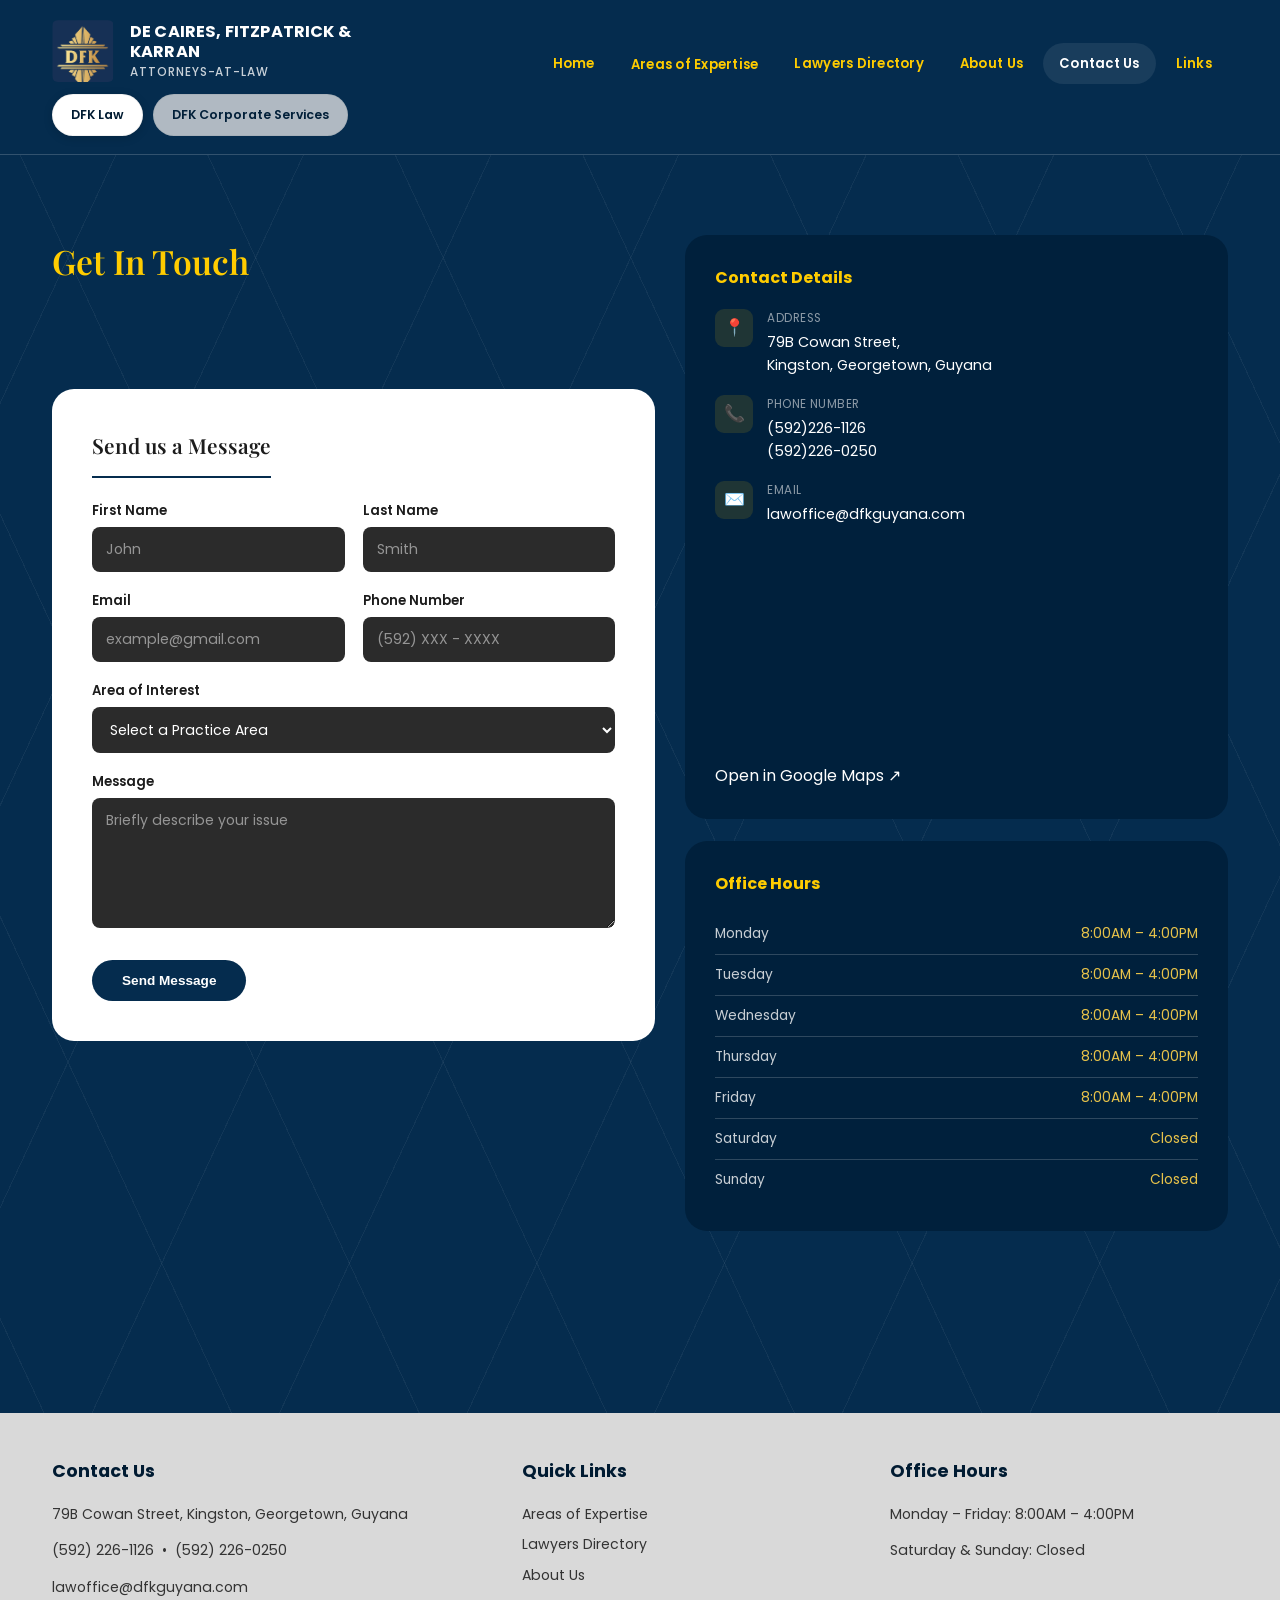
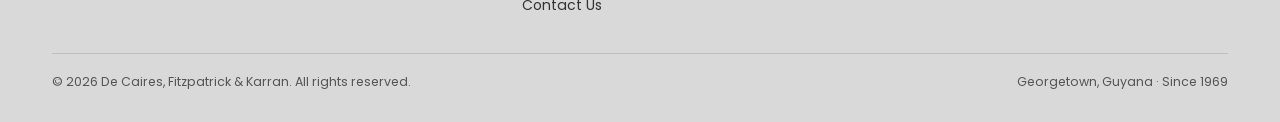
==== contact.html @ 764d8eae "Main Website" ====
<!DOCTYPE html>
<html lang="en">
<head>
<meta charset="UTF-8">
<meta name="viewport" content="width=device-width, initial-scale=1.0">
<title>Contact Us | DFK</title>
<link rel="stylesheet" href="css/style.css">
</head>
<body>

<div id="dfk-header"></div>

<main>

  <section class="section" style="padding-top:40px;">
    <section class="section" style="padding-top:40px;">
  <div class="wrap">
    <div class="contact-grid">

      <div class="contact-left-col">
        <h1 class="page-title" style="margin-bottom:20px;">Get In Touch</h1>
        <div class="contact-form-card">
        <h3>Send us a Message</h3>
        <form id="contactForm">
          <div class="form-row">
            <div class="form-field">
              <label for="firstName">First Name</label>
              <input type="text" id="firstName" placeholder="John" required>
            </div>
            <div class="form-field">
              <label for="lastName">Last Name</label>
              <input type="text" id="lastName" placeholder="Smith" required>
            </div>
          </div>
          <div class="form-row">
            <div class="form-field">
              <label for="email">Email</label>
              <input type="email" id="email" placeholder="example@gmail.com" required>
            </div>
            <div class="form-field">
              <label for="phone">Phone Number</label>
              <input type="tel" id="phone" placeholder="(592) XXX - XXXX">
            </div>
          </div>
          <div class="form-row" style="grid-template-columns:1fr;">
            <div class="form-field">
              <label for="area">Area of Interest</label>
              <select id="area">
                <option value="">Select a Practice Area</option>
                <option>Corporate &amp; Commercial</option>
                <option>Property &amp; Estates</option>
                <option>Mining &amp; Environmental</option>
                <option>Dispute Resolution</option>
                <option>Other</option>
              </select>
            </div>
          </div>
          <div class="form-row" style="grid-template-columns:1fr;">
            <div class="form-field">
              <label for="message">Message</label>
              <textarea id="message" placeholder="Briefly describe your issue" required></textarea>
            </div>
          </div>
          <button type="submit" class="form-submit">Send Message</button>
          <p class="form-note" id="formNote">Thank you — your message has been noted. Our team will be in touch shortly.</p>
        </form>
        </div>
      </div>

      <div class="contact-sidebar">
        <div class="contact-side-card">
          <h4>Contact Details</h4>
          <div class="contact-line">
            <div class="contact-icon">📍</div>
            <div>
              <div class="label">Address</div>
              <div class="value">79B Cowan Street,<br>Kingston, Georgetown, Guyana</div>
            </div>
          </div>
          <div class="contact-line">
            <div class="contact-icon">📞</div>
            <div>
              <div class="label">Phone Number</div>
              <div class="value">(592)226-1126<br>(592)226-0250</div>
            </div>
          </div>
          <div class="contact-line" style="margin-bottom:0;">
            <div class="contact-icon">✉️</div>
            <div>
              <div class="label">Email</div>
              <div class="value" style="margin-bottom: 10px;">lawoffice@dfkguyana.com</div>
            </div>
          </div>
          <div class="map-embed">
            <iframe
              src="https://www.google.com/maps?q=79B+Cowan+Street,+Kingston,+Georgetown,+Guyana&output=embed"
              width="100%"
              height="220"
              style="border:0;"
              allowfullscreen=""
              loading="lazy"
              referrerpolicy="no-referrer-when-downgrade">
            </iframe>
            <a href="https://www.google.com/maps/search/?api=1&query=79B+Cowan+Street,+Kingston,+Georgetown,+Guyana" target="_blank" rel="noopener" class="map-open-link">
              Open in Google Maps ↗
            </a>
          </div>
        </div>

        <div class="contact-side-card">
          <h4>Office Hours</h4>
          <div class="hours-row"><span class="day">Monday</span><span class="time">8:00AM – 4:00PM</span></div>
          <div class="hours-row"><span class="day">Tuesday</span><span class="time">8:00AM – 4:00PM</span></div>
          <div class="hours-row"><span class="day">Wednesday</span><span class="time">8:00AM – 4:00PM</span></div>
          <div class="hours-row"><span class="day">Thursday</span><span class="time">8:00AM – 4:00PM</span></div>
          <div class="hours-row"><span class="day">Friday</span><span class="time">8:00AM – 4:00PM</span></div>
          <div class="hours-row"><span class="day">Saturday</span><span class="time">Closed</span></div>
          <div class="hours-row"><span class="day">Sunday</span><span class="time">Closed</span></div>
        </div>
      </div>

    </div>
  </div>
</section>
</main>

<div id="dfk-footer"></div>

<script src="js/components.js"></script>
<script>
  dfkInitHeaderFooter('contact');

  document.getElementById('contactForm').addEventListener('submit', function(e){
    e.preventDefault();
    document.getElementById('formNote').classList.add('show');
    this.reset();
  });
</script>
</body>
</html>
---- css/style.css ----
/* =========================================================
   DFK — De Caires, Fitzpatrick & Karran — Site Stylesheet
   ========================================================= */

@import url('https://fonts.googleapis.com/css2?family=Playfair+Display:ital,wght@0,500;0,600;0,700;1,500&family=Poppins:wght@300;400;500;600;700&display=swap');

:root{
  --navy: #052c4e;
  --navy-deep: #001b32;
  --navy-card: #00203c;
  --gold: #ffcc00;
  --gold-soft: #e8c34a;
  --gray-bg: #d9d9d9;
  --gray-bg-2: #e9e9e9;
  --white: #ffffff;
  --text-dim: rgba(255,255,255,0.78);
  --text-dimmer: rgba(255,255,255,0.55);
  --line: rgba(255,255,255,0.18);

  --font-serif: 'Playfair Display', Georgia, serif;
  --font-sans: 'Poppins', -apple-system, BlinkMacSystemFont, 'Segoe UI', sans-serif;

  --radius-lg: 22px;
  --radius-md: 14px;
  --radius-sm: 8px;
  --container: 1240px;
}

*,*::before,*::after{ box-sizing: border-box; }

html{ scroll-behavior: smooth; }

body{
  margin:0;
  font-family: var(--font-sans);
  background-color: var(--navy);
  background-image:
    repeating-linear-gradient(115deg, rgba(255,255,255,0.05) 0px, rgba(255,255,255,0.05) 1px, transparent 1px, transparent 170px),
    repeating-linear-gradient(65deg, rgba(255,255,255,0.05) 0px, rgba(255,255,255,0.05) 1px, transparent 1px, transparent 170px);
  color: var(--white);
  line-height: 1.6;
  -webkit-font-smoothing: antialiased;
}

img{ max-width:100%; display:block; }

a{ color: inherit; text-decoration:none; }

ul{ margin:0; padding:0; list-style:none; }

.wrap{
  max-width: var(--container);
  margin: 0 auto;
  padding: 0 32px;
}

h1,h2,h3,h4{
  font-family: var(--font-serif);
  font-weight: 600;
  margin: 0 0 .5em;
}

.eyebrow{
  color: var(--gold);
  font-family: var(--font-sans);
  font-weight: 600;
  font-size: .82rem;
  letter-spacing: .06em;
  text-transform: uppercase;
  margin-bottom: 10px;
  display:block;
}

.page-title{
  font-family: var(--font-serif);
  font-size: 2.1rem;
  color: var(--gold);
  margin: 0;
}

/* =========================
   HEADER
   ========================= */
.site-header{
  background: var(--navy);
  border-bottom: 1px solid var(--line);
  position: relative;
  z-index: 100;
}
.header-top{
  display:flex;
  align-items:center;
  justify-content: space-between;
  gap: 24px;
  padding: 18px 32px 10px;
  max-width: var(--container);
  margin: 0 auto;
  flex-wrap: wrap;
}
.brand{
  display:flex;
  align-items:center;
  gap: 16px;
}
.brand img.logo{
  width: 62px;
  height: 62px;
  object-fit: contain;
  border-radius: 6px;
}
.brand-text{
  font-family: var(--font-sans);
  font-weight: 700;
  font-size: 1.02rem;
  line-height: 1.28;
  letter-spacing: .01em;
  text-transform: uppercase;
}
.brand-text small{
  display:block;
  font-weight: 500;
  font-size: .74rem;
  color: var(--text-dim);
  text-transform: uppercase;
  letter-spacing: .08em;
  margin-top: 2px;
}

.main-nav{
  display:flex;
  align-items:center;
  gap: 4px;
  flex-wrap: wrap;
  margin-top: 25px;
}
.main-nav > a, .nav-item, .nav-dropdown > a{
  padding: 10px 16px;
  border-radius: 999px;
  font-size: .82rem;
  font-weight: 600;
  color: var(--gold);
  letter-spacing: .02em;
  white-space: nowrap;
  transition: background .15s ease;
  cursor:pointer;
  position:relative;
}
.main-nav > a:hover, .nav-item:hover, .nav-dropdown > a:hover{ background: rgba(255,255,255,0.07); }
.main-nav a.is-active{
  background: rgba(255,255,255,0.08);
  color: var(--white);
}

.nav-dropdown{ position: relative; }
.dropdown-menu{
  position:absolute;
  top: calc(100% + 6px);
  left: 0;
  background: var(--navy-card);
  border: 1px solid var(--line);
  border-radius: 12px;
  min-width: 230px;
  padding: 8px;
  opacity: 0;
  visibility: hidden;
  transform: translateY(6px);
  transition: all .18s ease;
  box-shadow: 0 18px 40px rgba(0,0,0,0.35);
}
.nav-dropdown:hover .dropdown-menu,
.nav-dropdown.open .dropdown-menu{
  opacity:1;
  visibility: visible;
  transform: translateY(0);
}
.dropdown-menu a{
  display:block;
  padding: 10px 14px;
  border-radius: 8px;
  font-size: .82rem;
  font-weight: 500;
  color: var(--text-dim);
}
.dropdown-menu a:hover{ background: rgba(255,255,255,0.06); color: var(--gold); }
.dropdown-menu a.is-active{ color: var(--gold); }

.toggle-row{
  max-width: var(--container);
  margin: 0 auto;
  padding: 0 32px 18px;
  display:flex;
  gap: 10px;
}
.toggle-btn{
  background: var(--gray-bg-2);
  color: var(--navy-deep);
  font-size: .78rem;
  font-weight: 600;
  padding: 10px 18px;
  border-radius: 999px;
  border: 1px solid rgba(0,0,0,0.05);
}
.toggle-btn.active{
  background: var(--white);
  box-shadow: 0 2px 10px rgba(0,0,0,0.15);
}
.toggle-btn:not(.active){ opacity:.75; }

.mobile-toggle{
  display:none;
  background:none;
  border:none;
  color: var(--gold);
  font-size: 1.6rem;
  cursor:pointer;
}

@media (max-width: 900px){
  .header-top{ flex-direction: column; align-items: flex-start; }
  .mobile-toggle{ display:block; position:absolute; top:22px; right:20px; }
  .main-nav{
    display:none;
    flex-direction: column;
    align-items: stretch;
    width:100%;
    gap:2px;
  }
  .main-nav.open{ display:flex; }
  .nav-dropdown{ width:100%; }
  .dropdown-menu{
    position:static;
    opacity:1; visibility:visible; transform:none;
    display:none;
    box-shadow:none;
    margin-top:4px;
  }
  .nav-dropdown.open .dropdown-menu{ display:block; }
}

/* =========================
   HERO (home)
   ========================= */
.hero{
  padding: 46px 0 60px;
}
.hero-panel{
  background: var(--navy-deep);
  border-radius: var(--radius-lg);
  padding: 56px;
  display:grid;
  grid-template-columns: 1fr 1fr;
  gap: 40px;
  position:relative;
  overflow:hidden;
  align-items: stretch;
}
.hero-copy p.lead{
  color: var(--text-dim);
  font-size: 1rem;
  max-width: 480px;
  margin-bottom: 28px;
}
.hero-copy{
  display:flex;
  flex-direction:column;
  justify-content: space-between;
  height:85%;
}
.btn{
  display:inline-flex;
  align-items:center;
  gap:8px;
  padding: 14px 26px;
  border-radius: 999px;
  font-size: .85rem;
  font-weight: 600;
  cursor:pointer;
  border: 1px solid transparent;
  transition: all .15s ease;
}
.btn-gold, .btn-outline{
  border-color: rgba(255,255,255,0.4);
  color: var(--white);
  background: transparent;
}
.btn-gold:hover, .btn-outline:hover{ background: rgba(255,255,255,0.08); }

.hero-photo{
  border-radius: var(--radius-md);
  overflow:hidden;
  box-shadow: 0 30px 60px rgba(0,0,0,0.4);
  height: 100%;
}
.hero-photo img{ width:100%; height:100%; object-fit:cover; }

@media (max-width: 860px){
  .hero-panel{ grid-template-columns: 1fr; padding: 32px 24px; }
  .hero-copy h1{ font-size: 1.7rem; }
}

/* =========================
   SECTION / SERVICE CARDS
   ========================= */
.section{ padding: 50px 0; }
.section-heading{
  color: var(--gold);
  font-family: var(--font-serif);
  font-size: 1.7rem;
  margin-bottom: 26px;
}

.service-list{
  display:flex;
  flex-direction: column;
  gap: 18px;
}
.service-card{
  background: var(--navy-card);
  border-radius: var(--radius-md);
  padding: 26px 30px;
  display:flex;
  justify-content: space-between;
  align-items: flex-end;
  gap: 20px;
  transition: transform .15s ease, background .15s ease;
}
.service-card.linkable{ cursor:pointer; }
.service-card.linkable:hover{ background: #012647; transform: translateY(-2px); }
.service-card h3{
  color: var(--gold);
  font-size: 1.05rem;
  margin-bottom: 8px;
}
.service-card p{
  color: var(--text-dim);
  font-size: .92rem;
  margin:0;
  max-width: 900px;
}
.service-card ul{
  margin-top:10px;
}
.service-card li{
  color: var(--text-dim);
  font-size: .92rem;
  padding-left: 18px;
  position:relative;
  margin-bottom: 4px;
}
.service-card li::before{
  content:'•';
  position:absolute; left:2px; color: var(--gold);
}
.card-arrow{
  flex-shrink:0;
  width: 40px; height:40px;
  border-radius: 50%;
  background: rgba(255,255,255,0.06);
  display:flex; align-items:center; justify-content:center;
  color: var(--gold);
  font-size: 1.1rem;
}

/* =========================
   FOOTER
   ========================= */
.site-footer{
  background: var(--gray-bg);
  color: var(--navy-deep);
  padding: 44px 0 30px;
  margin-top: 60px;
}
.site-footer h4{
  font-family: var(--font-sans);
  font-weight: 700;
  font-size: 1.1rem;
  margin-bottom: 18px;
}
.footer-grid{
  display:grid;
  grid-template-columns: 1.3fr 1fr 1fr;
  gap: 30px;
}
.footer-grid .col p, .footer-grid .col a{
  display:block;
  font-size: .88rem;
  color: #333;
  margin-bottom: 8px;
}
.footer-bottom{
  border-top: 1px solid rgba(0,0,0,0.12);
  margin-top: 28px;
  padding-top: 18px;
  font-size: .78rem;
  color: #555;
  display:flex;
  justify-content: space-between;
  flex-wrap:wrap;
  gap:8px;
}
@media (max-width: 700px){
  .footer-grid{ grid-template-columns: 1fr; }
}

/* =========================
   ATTORNEYS PAGE
   ========================= */
.attorney-card{
  background: var(--navy-card);
  border-radius: var(--radius-lg);
  padding: 40px;
  display:grid;
  grid-template-columns: 220px 1fr;
  gap: 34px;
  margin-bottom: 26px;
}
.attorney-card .photo{
  width: 100%;
  border-radius: var(--radius-sm);
  overflow:hidden;
}
.attorney-featured{
  display: block;
  columns: 2;
  column-gap: 34px;
  column-fill: auto;
  height: 775px;
}
.attorney-featured > div:first-child{
  break-inside: avoid;
  margin-bottom: 18px;
  text-align: center;
}
.attorney-featured .photo{
  width: 220px;
  margin: 0 auto;
}
.attorney-featured .attorney-name{
  margin-top: 22px;
}
.attorney-featured .attorney-bio p,
.attorney-featured .attorney-quote{
  break-inside: avoid;
}
.attorney-featured .attorney-details{
  column-span: all;
  margin-top: 4px;
}
.attorney-card .photo img{ width:100%; height:auto; object-fit:cover; }
.attorney-name{
  font-family: var(--font-serif);
  color: var(--gold);
  font-size: 1.35rem;
  margin-bottom: 2px;
  text-align:center;
}
.attorney-role{
  color: var(--gold-soft);
  font-size: .82rem;
  font-weight: 600;
  text-align:center;
  margin-bottom: 18px;
  display:block;
}
.attorney-bio p{
  color: var(--text-dim);
  font-size: .92rem;
  margin-bottom: 14px;
  margin-left: 25px;
}
.attorney-details{
  display:grid;
  grid-template-columns: 1fr 1fr;
  gap: 20px;
  margin-top: 20px;
  margin-left: 25px;
}
.attorney-details h5{
  color: var(--white);
  font-family: var(--font-sans);
  font-size: .9rem;
  font-weight: 700;
  margin: 0 0 8px;
}
.attorney-details li{
  color: var(--text-dim);
  font-size: .86rem;
  padding-left: 16px;
  position:relative;
  margin-bottom: 5px;
}
.attorney-details li::before{
  content:'•'; position:absolute; left:0; color: var(--gold);
}
.attorney-quote{
  font-style: italic;
  color: var(--white);
  border-left: 2px solid var(--gold);
  padding-left: 16px;
  margin: 16px 0;
  font-size: .92rem;
}

.attorney-pair .attorney-top{
  display:flex;
  align-items:center;
  gap:20px;
  margin-bottom:18px;
}
.attorney-pair .photo{
  width:215px;
  height:300px;
  max-width:none;
  margin:0;
  flex-shrink:0;
  border-radius: var(--radius-sm);
  overflow:hidden;
}
.attorney-pair .photo img{
  width:100%;
  height:100%;
  object-fit:cover;
}
.attorney-pair .attorney-heading{
  text-align:left;
  min-width: 200px;
}
.attorney-pair .attorney-name{
  text-align:left;
  margin-bottom:2px;
}
.attorney-pair .attorney-role{
  text-align:left;
  display:block;
  margin-bottom:0;
}
.attorney-pair .attorney-card{
  grid-template-columns: 1fr;
  text-align:left;
}

@media (max-width: 800px){
  .attorney-card{ grid-template-columns: 1fr; }
  .attorney-card .photo{ max-width: 220px; margin:0 auto 20px; }
  .attorney-pair{ grid-template-columns: 1fr; }
  .attorney-details{ grid-template-columns: 1fr; }
}

/* =========================
   ABOUT / HISTORY PAGE
   ========================= */
.founders-grid{
  display:grid;
  grid-template-columns: 1fr 1fr;
  gap: 26px;
  margin-bottom: 30px;
}
.founder-card{
  background: var(--navy-card);
  border-radius: var(--radius-lg);
  padding: 34px;
  display:flex;
  gap: 22px;
  align-items:center;
}
.founder-card img{
  width: 130px; height:150px; object-fit:cover; border-radius: var(--radius-sm);
  flex-shrink:0;
}
.founder-card h3{
  color: var(--gold);
  font-size: 1.2rem;
  margin-bottom: 4px;
}
.founder-card .dates{
  color: var(--gold-soft);
  font-size: .82rem;
  margin-bottom: 10px;
  display:block;
}
.founder-card p{
  color: var(--text-dim);
  font-size: .85rem;
  margin:0;
}
.history-body{
  background: var(--gray-bg);
  color: #1c1c1c;
  border-radius: var(--radius-lg);
  padding: 34px 40px;
}
.history-body p{ margin: 0 0 14px; font-size: .95rem; line-height:1.7; }

@media (max-width: 800px){
  .founders-grid{ grid-template-columns: 1fr; }
  .founder-card{ flex-direction: column; text-align:center; }
}

/* =========================
   CONTACT PAGE
   ========================= */
.contact-grid{
  display:grid;
  grid-template-columns: 1fr .9fr;
  gap: 30px;
  align-items:start;
}
.contact-form-card{
  background: var(--white);
  color: #1c1c1c;
  border-radius: var(--radius-lg);
  padding: 40px;
  margin-top: 100px;
}
.contact-form-card h3{
  color: #1c1c1c;
  font-size: 1.3rem;
  border-bottom: 2px solid var(--navy);
  padding-bottom: 14px;
  margin-bottom: 22px;
  display:inline-block;
}
.form-row{
  display:grid;
  grid-template-columns: 1fr 1fr;
  gap: 18px;
  margin-bottom: 18px;
}
.form-field label{
  display:block;
  font-size: .82rem;
  font-weight: 600;
  margin-bottom: 6px;
  color:#1c1c1c;
}
.form-field input, .form-field select, .form-field textarea{
  width:100%;
  background: #2b2b2b;
  color: #fff;
  border: none;
  border-radius: 8px;
  padding: 12px 14px;
  font-family: var(--font-sans);
  font-size: .88rem;
}
.form-field input::placeholder, .form-field textarea::placeholder{ color: rgba(255,255,255,0.5); }
.form-field textarea{ min-height: 130px; resize: vertical; }
.form-submit{
  margin-top: 6px;
  background: var(--navy);
  color: var(--white);
  border:none;
  padding: 13px 30px;
  border-radius: 999px;
  font-weight: 600;
  font-size: .85rem;
  cursor:pointer;
}
.form-submit:hover{ background: var(--navy-deep); }
.form-note{ margin-top: 14px; font-size: .8rem; color:#666; display:none; }
.form-note.show{ display:block; }

.contact-side-card{
  background: var(--navy-card);
  border-radius: var(--radius-lg);
  padding: 30px;
  margin-bottom: 22px;
}
.contact-side-card h4{
  color: var(--gold);
  font-family: var(--font-sans);
  font-weight: 700;
  font-size: 1rem;
  margin-bottom: 18px;
}
.contact-line{
  display:flex;
  gap: 14px;
  margin-bottom: 18px;
}
.contact-icon{
  width: 38px; height:38px; border-radius: 9px;
  background: rgba(255,204,0,0.12);
  display:flex; align-items:center; justify-content:center;
  flex-shrink:0;
  font-size: 1.05rem;
}
.contact-line .label{
  font-size: .74rem;
  color: var(--text-dimmer);
  text-transform: uppercase;
  letter-spacing: .04em;
  margin-bottom: 3px;
}
.contact-line .value{ font-size: .9rem; color: var(--white); }
.map-placeholder{
  background: rgba(255,255,255,0.04);
  border: 1px dashed var(--line);
  border-radius: var(--radius-sm);
  min-height: 140px;
  display:flex;
  align-items:center;
  justify-content:center;
  text-align:center;
  font-size: .82rem;
  color: var(--text-dimmer);
  padding: 16px;
  margin-top: 4px;
}
.hours-row{
  display:flex;
  justify-content: space-between;
  padding: 9px 0;
  border-bottom: 1px solid var(--line);
  font-size: .86rem;
}
.hours-row:last-child{ border-bottom:none; }
.hours-row .day{ color: var(--text-dim); }
.hours-row .time{ color: var(--gold-soft); }

@media (max-width: 900px){
  .contact-grid{ grid-template-columns: 1fr; }
  .form-row{ grid-template-columns: 1fr; }
}

/* =========================
   SERVICE DETAIL TEMPLATE PAGE
   ========================= */
.detail-hero{
  background: var(--navy-card);
  border-radius: var(--radius-lg);
  padding: 40px;
  margin-bottom: 30px;
}
.detail-hero h2{ color: var(--gold); font-size: 1.4rem; }
.detail-hero p{ color: var(--text-dim); font-size: .95rem; max-width: 900px; }
.link-grid{
  display:grid;
  grid-template-columns: 1fr 1fr;
  gap: 18px;
}
.link-btn{
  background: var(--gray-bg-2);
  color: #1c1c1c;
  border-radius: 999px;
  padding: 18px;
  text-align:center;
  font-weight: 600;
  font-size: .9rem;
}
.link-btn:hover{ background:#fff; }
@media (max-width: 700px){ .link-grid{ grid-template-columns: 1fr; } }

/* =========================
   CORPORATE SERVICES PAGE
   ========================= */
.corp-header{
  padding: 22px 0;
  border-bottom: 1px solid var(--line);
}
.corp-header .header-top{ align-items:flex-start; }
.corp-tagline{
  font-family: var(--font-serif);
  font-style: italic;
  font-size: 1.05rem;
  color: var(--white);
  max-width: 480px;
  line-height:1.5;
  padding-top: 10px;
}
.corp-hero img{
  border-radius: var(--radius-lg);
  width:100%;
  box-shadow: 0 30px 60px rgba(0,0,0,0.4);
}
.corp-layout{
  display:grid;
  grid-template-columns: 1fr 1fr;
  gap: 40px;
  align-items:start;
  padding: 30px 0;
}
.corp-col-left, .corp-col-right{
  display:flex;
  flex-direction:column;
  gap: 24px;
}
.corp-col-right img{
  border-radius: var(--radius-lg);
  width:100%;
  box-shadow: 0 30px 60px rgba(0,0,0,0.4);
}
.corp-intro-box{
  background: var(--gray-bg-2);
  color: #1c1c1c;
  border-radius: var(--radius-lg);
  padding: 30px;
  font-size: .92rem;
  line-height:1.7;
}
.corp-box{
  background: var(--navy-card);
  border-radius: var(--radius-lg);
  padding: 30px;
}
.corp-box h4{ color: var(--gold); font-size: 1.05rem; margin-bottom: 16px; }
.corp-box li{
  color: var(--text-dim);
  font-size: .9rem;
  padding-left: 18px;
  position:relative;
  margin-bottom: 12px;
}
.corp-box li::before{ content:'•'; position:absolute; left:0; color: var(--gold); }
.corp-box ol{ padding-left: 20px; }
.corp-box ol li{ padding-left: 4px; }
.corp-box ol li::before{ content:none; }

@media (max-width: 860px){
  .corp-hero{ grid-template-columns: 1fr; }
  .corp-two-col{ grid-template-columns: 1fr; }
}

/* =========================
   MISC PAGE HEADER BLOCK
   ========================= */
.page-head{ padding: 40px 0 10px; }

/* Links page */
.links-list{
  display:grid;
  grid-template-columns: 1fr 1fr;
  gap: 16px;
}
.link-item{
  background: var(--navy-card);
  border-radius: var(--radius-md);
  padding: 20px 24px;
  display:flex;
  justify-content: space-between;
  align-items:center;
}
.link-item .name{ font-weight:600; color: var(--white); font-size: .92rem; }
.link-item .desc{ color: var(--text-dimmer); font-size: .8rem; margin-top:3px; }
@media (max-width: 700px){ .links-list{ grid-template-columns: 1fr; } }
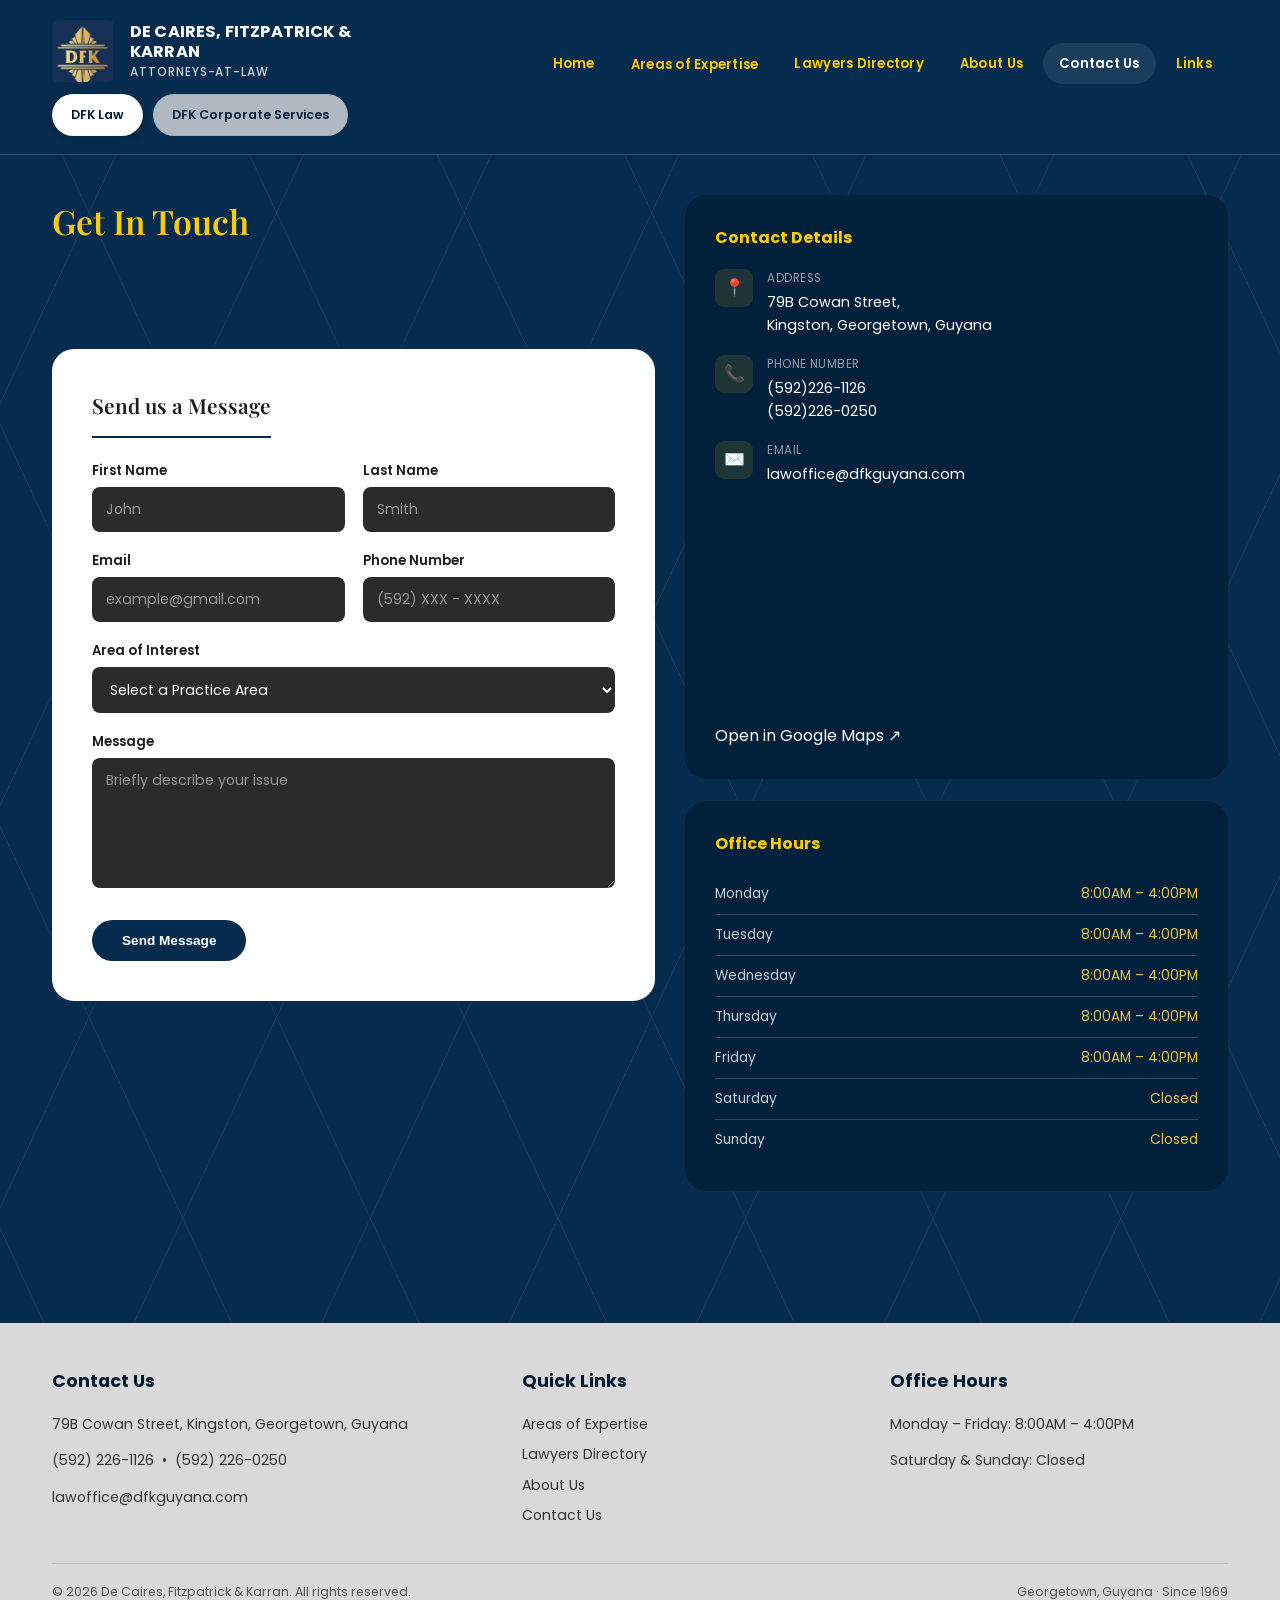
==== commit 6ddb07b6: "fixed overlap issue on corporate services header" ====
--- a/contact.html
+++ b/contact.html
@@ -13,7 +13,6 @@
 <main>
 
   <section class="section" style="padding-top:40px;">
-    <section class="section" style="padding-top:40px;">
   <div class="wrap">
     <div class="contact-grid">
 
@@ -22,6 +21,13 @@
         <div class="contact-form-card">
         <h3>Send us a Message</h3>
         <form id="contactForm">
+          <!-- Honeypot field: real users never see or fill this in. Bots that
+               auto-fill every field will trip it, and the submission is
+               silently discarded server-side. -->
+          <div style="position:absolute; left:-9999px;" aria-hidden="true">
+            <label for="website">Website</label>
+            <input type="text" id="website" name="website" tabindex="-1" autocomplete="off">
+          </div>
           <div class="form-row">
             <div class="form-field">
               <label for="firstName">First Name</label>
@@ -61,8 +67,8 @@
               <textarea id="message" placeholder="Briefly describe your issue" required></textarea>
             </div>
           </div>
-          <button type="submit" class="form-submit">Send Message</button>
-          <p class="form-note" id="formNote">Thank you — your message has been noted. Our team will be in touch shortly.</p>
+          <button type="submit" class="form-submit" id="formSubmitBtn">Send Message</button>
+          <p class="form-note" id="formNote"></p>
         </form>
         </div>
       </div>
@@ -132,8 +138,48 @@
 
   document.getElementById('contactForm').addEventListener('submit', function(e){
     e.preventDefault();
-    document.getElementById('formNote').classList.add('show');
-    this.reset();
+
+    const form = this;
+    const btn = document.getElementById('formSubmitBtn');
+    const note = document.getElementById('formNote');
+
+    const payload = {
+      firstName: document.getElementById('firstName').value,
+      lastName:  document.getElementById('lastName').value,
+      email:     document.getElementById('email').value,
+      phone:     document.getElementById('phone').value,
+      area:      document.getElementById('area').value,
+      message:   document.getElementById('message').value,
+      website:   document.getElementById('website').value, // honeypot
+    };
+
+    btn.disabled = true;
+    btn.textContent = 'Sending…';
+    note.classList.remove('show', 'error');
+
+    fetch('backend/form-handler.php', {
+      method: 'POST',
+      headers: { 'Content-Type': 'application/json' },
+      body: JSON.stringify(payload),
+    })
+      .then(res => res.json())
+      .then(data => {
+        note.textContent = data.message;
+        note.classList.add('show');
+        if (data.success) {
+          form.reset();
+        } else {
+          note.classList.add('error');
+        }
+      })
+      .catch(() => {
+        note.textContent = 'Something went wrong. Please try again or call us directly.';
+        note.classList.add('show', 'error');
+      })
+      .finally(() => {
+        btn.disabled = false;
+        btn.textContent = 'Send Message';
+      });
   });
 </script>
 </body>
--- a/css/style.css
+++ b/css/style.css
@@ -94,6 +94,8 @@
   gap: 24px;
   padding: 18px 32px 10px;
   max-width: var(--container);
+  width: 100%;
+  box-sizing: border-box;
   margin: 0 auto;
   flex-wrap: wrap;
 }
@@ -190,6 +192,7 @@
   padding: 0 32px 18px;
   display:flex;
   gap: 10px;
+  
 }
 .toggle-btn{
   background: var(--gray-bg-2);
@@ -217,6 +220,8 @@
 
 @media (max-width: 900px){
   .header-top{ flex-direction: column; align-items: flex-start; }
+  .corp-tagline{ font-size: .85rem; line-height: 1.4; margin-top: 6px; }
+  .toggle-row{ padding-top: 0; }
   .mobile-toggle{ display:block; position:absolute; top:22px; right:20px; }
   .main-nav{
     display:none;
@@ -254,7 +259,7 @@
   overflow:hidden;
   align-items: stretch;
 }
-.hero-copy p.lead{
+.hero-copy .lead{
   color: var(--text-dim);
   font-size: 1rem;
   max-width: 480px;
@@ -544,6 +549,30 @@
   .attorney-card .photo{ max-width: 220px; margin:0 auto 20px; }
   .attorney-pair{ grid-template-columns: 1fr; }
   .attorney-details{ grid-template-columns: 1fr; }
+  .attorney-featured{
+    columns: 1;
+    height: auto;
+  }
+  .attorney-featured .attorney-details{
+    column-span: initial;
+  }
+  .attorney-pair .attorney-top{
+    flex-direction: column;
+    align-items: center;
+    text-align: center;
+  }
+  .attorney-pair .photo{
+    width: 180px;
+    height: 220px;
+  }
+  .attorney-pair .attorney-heading{
+    min-width: 0;
+    text-align: center;
+  }
+  .attorney-pair .attorney-name,
+  .attorney-pair .attorney-role{
+    text-align: center;
+  }
 }
 
 /* =========================
@@ -657,8 +686,9 @@
   cursor:pointer;
 }
 .form-submit:hover{ background: var(--navy-deep); }
-.form-note{ margin-top: 14px; font-size: .8rem; color:#666; display:none; }
+.form-note{ margin-top: 14px; font-size: .8rem; color:#2a7a3f; display:none; }
 .form-note.show{ display:block; }
+.form-note.error{ color:#b03030; }
 
 .contact-side-card{
   background: var(--navy-card);
@@ -755,7 +785,6 @@
    CORPORATE SERVICES PAGE
    ========================= */
 .corp-header{
-  padding: 22px 0;
   border-bottom: 1px solid var(--line);
 }
 .corp-header .header-top{ align-items:flex-start; }
@@ -765,8 +794,9 @@
   font-size: 1.05rem;
   color: var(--white);
   max-width: 480px;
+  min-width: 0;
+  flex-shrink: 1;
   line-height:1.5;
-  padding-top: 10px;
 }
 .corp-hero img{
   border-radius: var(--radius-lg);
@@ -818,7 +848,7 @@
 
 @media (max-width: 860px){
   .corp-hero{ grid-template-columns: 1fr; }
-  .corp-two-col{ grid-template-columns: 1fr; }
+  .corp-layout{ grid-template-columns: 1fr; }
 }
 
 /* =========================
